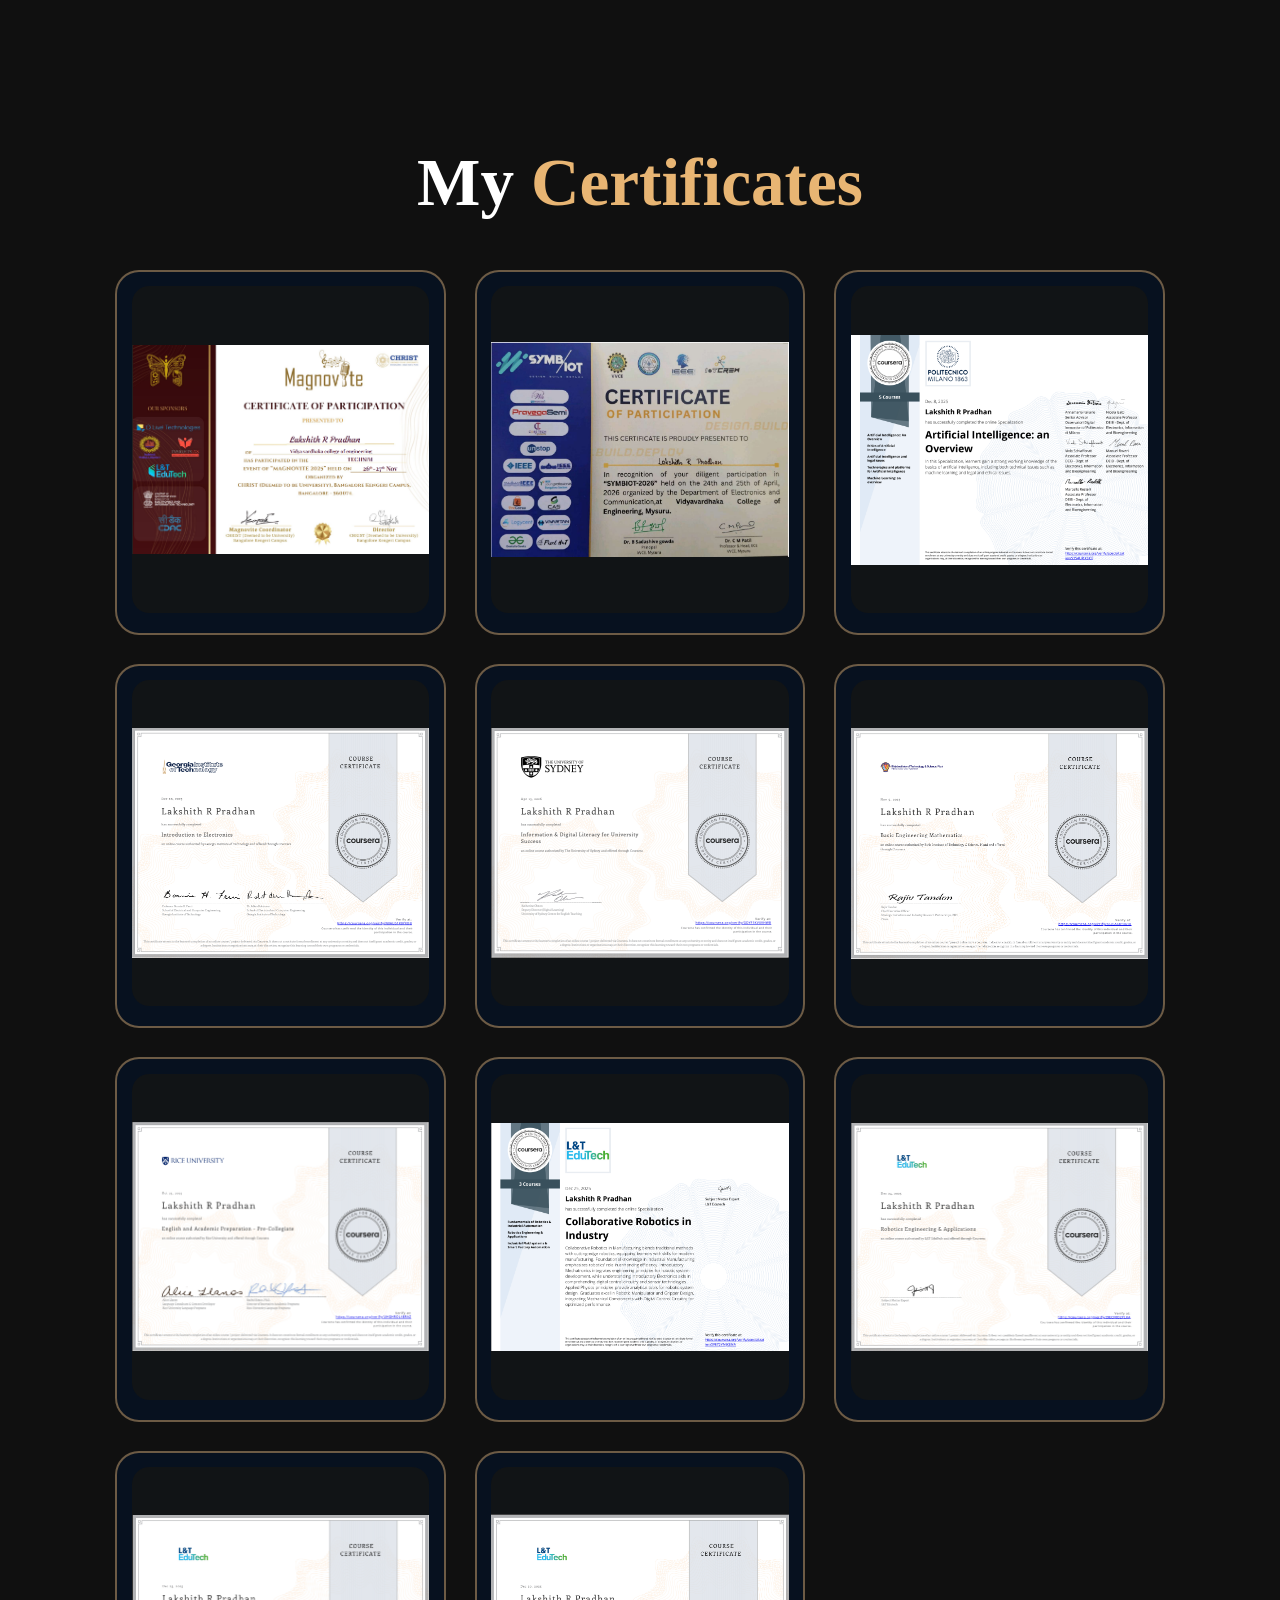
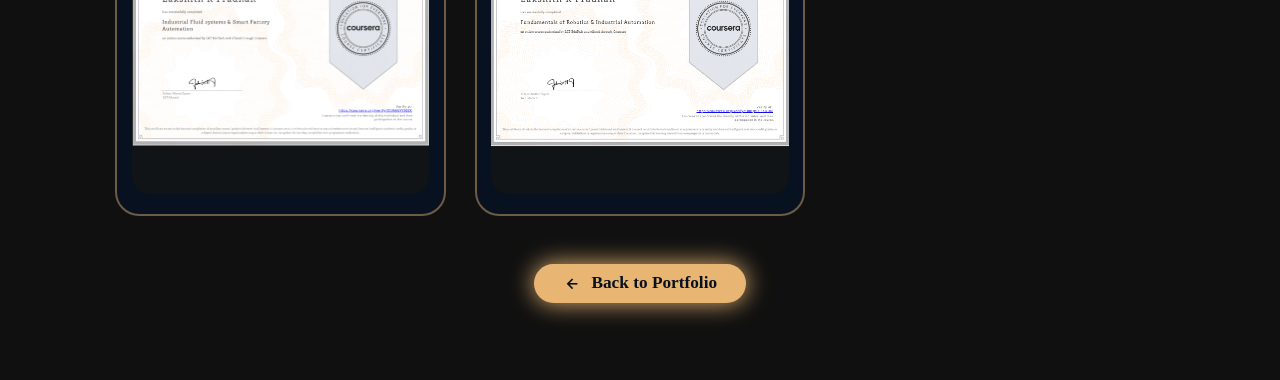
==== certificates.html @ 309d7f7f "adding certificate.html" ====
<!DOCTYPE html>
<html lang="en">

<head>
    <meta charset="UTF-8">
    <meta name="viewport" content="width=device-width, initial-scale=1.0">

    <title>Certificates | Lakshith R Pradhan</title>

    <!-- Your existing CSS -->
    <link rel="stylesheet" href="style.css">

    <!-- Boxicons -->
    <link href="https://unpkg.com/boxicons@2.1.4/css/boxicons.min.css" rel="stylesheet">
</head>

<body>

    <!-- =========================
         CERTIFICATES PAGE
    ========================= -->

    <section class="certificates certificate-page" id="certificate">

        <h2 class="heading">My <span>Certificates</span></h2>

        <div class="certificate-container">
            
            
            <!-- Certificate 10 -->
            <div class="certificate-card">

                <div class="certificate-image">
                    <img src="Lakshith R Pradhan chirtst.png"
                         alt="Magnovite Certificate">
                </div>

                <div class="certificate-overlay">
                    <h3>Magnovite 2025</h3>
                    <p>Certificate of Participation • CHRIST University</p>
                    <span>November 26–27, 2025</span>
                </div>

            </div>


            <!-- Certificate 11 -->
            <div class="certificate-card">

                <div class="certificate-image">
                    <img src="symbiot certificate.png"
                         alt="SYMBIOT 2026 Certificate">
                </div>

                <div class="certificate-overlay">
                    <h3>SYMBIOT-2026</h3>
                    <p>Certificate of Participation • VVCE</p>
                    <span>April 24–25, 2026</span>
                </div>

            </div>
            <!-- Certificate 1 -->
            <div class="certificate-card">

                <div class="certificate-image">
                    <img src="Coursera ai 1st.png"
                         alt="Artificial Intelligence Certificate">
                </div>

                <div class="certificate-overlay">
                    <h3>Artificial Intelligence: An Overview</h3>
                    <p>Coursera Specialization • Politecnico di Milano</p>
                    <span>December 8, 2025</span>
                </div>

            </div>


            <!-- Certificate 2 -->
            <div class="certificate-card">

                <div class="certificate-image">
                    <img src="Coursera ece 1nd.png"
                         alt="Introduction to Electronics Certificate">
                </div>

                <div class="certificate-overlay">
                    <h3>Introduction to Electronics</h3>
                    <p>Georgia Institute of Technology • Coursera</p>
                    <span>December 20, 2025</span>
                </div>

            </div>


            <!-- Certificate 3 -->
            <div class="certificate-card">

                <div class="certificate-image">
                    <img src="Coursera eng2nd.png"
                         alt="Information and Digital Literacy Certificate">
                </div>

                <div class="certificate-overlay">
                    <h3>Information &amp; Digital Literacy for University Success</h3>
                    <p>The University of Sydney • Coursera</p>
                    <span>April 13, 2026</span>
                </div>

            </div>


            <!-- Certificate 4 -->
            <div class="certificate-card">

                <div class="certificate-image">
                    <img src="Coursera math 1st.png"
                         alt="Basic Engineering Mathematics Certificate">
                </div>

                <div class="certificate-overlay">
                    <h3>Basic Engineering Mathematics</h3>
                    <p>Birla Institute of Technology and Science, Pilani • Coursera</p>
                    <span>November 9, 2025</span>
                </div>

            </div>


            <!-- Certificate 5 -->
            <div class="certificate-card">

                <div class="certificate-image">
                    <img src="Coursera ng1st.png"
                         alt="English and Academic Preparation Certificate">
                </div>

                <div class="certificate-overlay">
                    <h3>English and Academic Preparation - Pre-Collegiate</h3>
                    <p>Rice University • Coursera</p>
                    <span>October 25, 2025</span>
                </div>

            </div>


            <!-- Certificate 6 -->
            <div class="certificate-card">

                <div class="certificate-image">
                    <img src="Coursera robo all 1st.png"
                         alt="Collaborative Robotics Certificate">
                </div>

                <div class="certificate-overlay">
                    <h3>Collaborative Robotics in Industry</h3>
                    <p>L&amp;T EduTech • Coursera Specialization</p>
                    <span>December 25, 2025</span>
                </div>

            </div>


            <!-- Certificate 7 -->
            <div class="certificate-card">

                <div class="certificate-image">
                    <img src="Coursera robo.2 1nd.png"
                         alt="Robotics Engineering Certificate">
                </div>

                <div class="certificate-overlay">
                    <h3>Robotics Engineering &amp; Applications</h3>
                    <p>L&amp;T EduTech • Coursera</p>
                    <span>December 24, 2025</span>
                </div>

            </div>


            <!-- Certificate 8 -->
            <div class="certificate-card">

                <div class="certificate-image">
                    <img src="Coursera robo.3 1nd.png"
                         alt="Industrial Fluid Systems Certificate">
                </div>

                <div class="certificate-overlay">
                    <h3>Industrial Fluid Systems &amp; Smart Factory Automation</h3>
                    <p>L&amp;T EduTech • Coursera</p>
                    <span>December 25, 2025</span>
                </div>

            </div>


            <!-- Certificate 9 -->
            <div class="certificate-card">

                <div class="certificate-image">
                    <img src="Coursera robo1nd.png"
                         alt="Fundamentals of Robotics Certificate">
                </div>

                <div class="certificate-overlay">
                    <h3>Fundamentals of Robotics &amp; Industrial Automation</h3>
                    <p>L&amp;T EduTech • Coursera</p>
                    <span>December 20, 2025</span>
                </div>

            </div>




        </div>


        <!-- BACK TO PORTFOLIO -->

        <div class="certificate-more">

            <a href="index.html" class="btn">
                <i class="bx bx-left-arrow-alt"></i>
                Back to Portfolio
            </a>

        </div>

    </section>

</body>

</html>
---- style.css ----
* {
  margin: 0;
  padding: 0;
  box-sizing: border-box;
  text-decoration: none;
  scroll-behavior: smooth;
  font-family: "Poppins";
}

:root {
  --bg-color: #07111F;
  --second-bg-color: #101010;
  --text-color: white;
  --main-color: #E8B573;
}

html {
  font-size: 60%;
  overflow-x: hidden;
}

body {
  background: var(--bg-color);
  color: var(--text-color);
}


/* =========================
   HEADER
========================= */

.header {
  position: fixed;
  width: 100%;
  top: 0;
  left: 0;
  padding: 4rem 15%;
  background-color: rgba(0, 0, 0, 0.3);
  backdrop-filter: blur(10px);
  display: flex;
  justify-content: space-between;
  align-items: center;
  z-index: 1000;
}

#menu-icon {
  font-size: 4.5rem;
  color: var(--main-color);
  display: none;
}

.logo {
  font-size: 3rem;
  color: var(--text-color);
  font-weight: 800;
  cursor: pointer;
  transition: 0.3s ease-in-out;
}

.logo:hover {
  transform: scale(1.1);
}

span {
  color: var(--main-color);
}

.navbar a {
  font-size: 1.8rem;
  color: var(--text-color);
  margin-left: 4rem;
  font-weight: 500;
  transition: 0.3s ease-in-out;
  border-bottom: 3px solid transparent;
}

.navbar a:hover {
  color: var(--main-color);
  border-bottom: 3px solid var(--main-color);
}

.gradient-btn {
  font-size: 1.8rem;
  padding: 1rem 2rem;
  border-radius: 3rem;
  background: var(--main-color);
  letter-spacing: 1px;
  cursor: pointer;
  transition: 0.3s ease-in-out;
  color: white;
  border: none;
  text-decoration: none;
  display: inline-block;
}

.gradient-btn:hover {
  transform: scale(1.05);
  box-shadow: 0 0 25px rgba(232, 181, 115, 0.5);
}


/* =========================
   GENERAL SECTION
========================= */

section {
  min-height: 100vh;
  padding: 10rem 15%;
}


/* =========================
   HOME
========================= */

.home {
  display: flex;
  align-items: center;
  justify-content: center;
  gap: 15rem;
}

.home-content {
  display: flex;
  flex-direction: column;
  align-items: flex-end;
  text-align: right;
}

.home-content h1 {
  font-size: 8rem;
  font-weight: 700;
  margin-top: 1.5rem;
  line-height: 1;
}

.home-content h3 {
  margin: 1rem 0;
  font-size: 2rem;
 
}

.home-content p {
  font-size: 1.5rem;
  font-weight: 500;
  line-height: 1.8;
}

.home-img img {
  width: 32vw;
  border-radius: 50%;
  box-shadow: 0 0 25px var(--main-color);
  transition: 0.4s ease-in-out;
}

.home-img img:hover {
  box-shadow:
    0 0 25px var(--main-color),
    0 0 50px var(--main-color),
    0 0 100px var(--main-color);
}


/* =========================
   SOCIAL ICONS
========================= */

.social-icons a {
  display: inline-flex;
  align-items: center;
  justify-content: center;
  font-size: 4rem;
  padding: 1rem;
  background: transparent;
  border: 2px solid var(--main-color);
  border-radius: 50%;
  color: var(--main-color);
  margin: 3rem 0.5rem;
  transition: 0.3s ease-in-out;
}

.social-icons a:hover {
  background-color: var(--main-color);
  color: var(--bg-color);
  transform: scale(1.2) translateY(-5px);
  box-shadow: 0 0 25px var(--main-color);
}


/* =========================
   BUTTONS
========================= */

.btn-group {
  display: flex;
  gap: 1.5rem;
}

.btn {
  display: inline-block;
  padding: 1rem 3rem;
  background-color: var(--main-color);
  box-shadow: 0 0 25px var(--main-color);
  border-radius: 3rem;
  font-size: 1.8rem;
  color: #07111F;
  font-weight: 600;
  transition: 0.3s ease-in-out;
}

.btn:hover {
  transform: scale(1.05);
  box-shadow:
    0 0 25px var(--main-color),
    0 0 50px var(--main-color),
    0 0 100px var(--main-color);
}

.btn-group a:nth-of-type(2) {
  background-color: transparent;
  color: var(--main-color);
  box-shadow: none;
  border: 2px solid var(--main-color);
}

.btn-group a:nth-of-type(2):hover {
  background-color: var(--main-color);
  color: var(--bg-color);
  box-shadow: 0 0 25px var(--main-color);
}


/* =========================
   ABOUT
========================= */


.about {
    display: flex;
    justify-content: center;
    align-items: center;
    gap: 10rem;
    background: var(--second-bg-color);
}

/* IMAGE */

.about-img img {
    width: 32vw;
    height: 32vw;
    object-fit: cover;
    border-radius: 50%;

    border: 2px solid var(--main-color);

    box-shadow:
        0 0 20px rgba(232, 181, 115, 0.6),
        0 0 40px rgba(232, 181, 115, 0.3);

    transition: 0.4s ease-in-out;
}

.about-img img:hover {
    transform: scale(1.03);

    box-shadow:
        0 0 25px var(--main-color),
        0 0 50px var(--main-color);
}


/* CONTENT */

.about-content {
    max-width: 65rem;
}

.about-content h2 {
    font-size: 7rem;
    text-align: left;
    line-height: 1;
    margin-bottom: 2.5rem;
}

.about-content h2::after {
    content: "";
    display: block;
    width: 32rem;
    height: 2px;
    background: var(--main-color);
    margin-top: 2rem;
    margin-bottom: 2.5rem;
    box-shadow: 0 0 8px var(--main-color);
}

.about-content p {
    font-size: 1.8rem;
    line-height: 1.7;
    margin-bottom: 2rem;
    text-align: left;
    color: white;
}

.about-content .btn {
    margin: 2rem 0 0 0;
}

/* =========================
   SCROLLBAR
========================= */

::-webkit-scrollbar {
  width: 15px;
}

::-webkit-scrollbar-thumb {
  background: var(--main-color);
}

::-webkit-scrollbar-track {
  background-color: var(--bg-color);
}


/* =========================
   HEADINGS
========================= */

.heading {
  text-align: center;
  font-size: 7rem;
  margin: 5rem 0;
}


/* =========================
   SKILLS SECTION
========================= */

.services {
    background-color: var(--bg-color);
    color: black;
    scroll-margin-top: 10rem;

    /* more width for the cards */
    padding-left: 5%;
    padding-right: 5%;
}

.services h2 {
    color: var(--text-color);
}

.services-container {
    display: grid;

    /* Exactly 3 cards per row */
    grid-template-columns: repeat(3, minmax(0, 1fr));

    gap: 2.5rem;
    width: 100%;
    max-width: 1700px;
    margin: 0 auto;
    align-items: stretch;
}

.service-box {
    position: relative;
    display: flex;
    justify-content: center;
    align-items: center;

    /* Keep your large card appearance */
    min-height: 65rem;

    background: #111416;
    border: 1px solid rgba(232, 181, 115, 0.25);
    border-radius: 2.5rem;
    overflow: hidden;
    cursor: pointer;

    transition:
        transform 0.4s ease,
        border-color 0.4s ease,
        box-shadow 0.4s ease;
}

.service-box:hover {
    transform: translateY(-1rem);
    border-color: var(--main-color);
    box-shadow: 0 2rem 5rem rgba(232, 181, 115, 0.18);
}

.service-info {
    position: relative;
    z-index: 2;

    display: flex;
    flex-direction: column;
    justify-content: center;
    align-items: center;

    text-align: center;
    padding: 5rem 3rem;
}

.service-info h4 {
    color: var(--main-color);
    font-size: 3.8rem;
    margin: 2.5rem 0 2rem;
    font-weight: 700;
}

.service-info p {
    color: rgba(255, 255, 255, 0.7);
    font-size: 1.5rem;
    font-weight: 500;
    line-height: 1.8;
    max-width: 34rem;
}

.service-info i {
    font-size: 6rem;
    color: var(--main-color);
    text-shadow: 0 0 2rem rgba(232, 181, 115, 0.35);
}

/* Decorative number */
.service-box::before {
    content: counter(skill-number, decimal-leading-zero);
    position: absolute;
    counter-increment: skill-number;

    top: -5rem;
    right: 2rem;

    font-size: 14rem;
    font-weight: 800;
    color: rgba(255, 255, 255, 0.025);

    z-index: 1;
}

/* Reset counter */
.services-container {
    counter-reset: skill-number;
}

/* Top glowing line */
.service-box::after {
    content: "";
    position: absolute;

    top: 0;
    left: 20%;
    width: 60%;
    height: 3px;

    background: var(--main-color);
    border-radius: 50%;
    box-shadow: 0 0 1.5rem var(--main-color);
}


/* FADED BACKGROUND NUMBERS */

.service-box::before {
  position: absolute;

  top: -4rem;
  right: 1rem;

  font-size: 13rem;
  font-weight: 800;
  line-height: 1;

  color: rgba(232, 181, 115, 0.035);

  transition: 0.4s ease;

  pointer-events: none;
}


/* SKILL NUMBERS */

.service-box:nth-child(1)::before {
  content: "01";
}

.service-box:nth-child(2)::before {
  content: "02";
}

.service-box:nth-child(3)::before {
  content: "03";
}

.service-box:nth-child(4)::before {
  content: "04";
}

.service-box:nth-child(5)::before {
  content: "05";
}


/* HOVER */

.service-box:hover {
  transform: translateY(-1.2rem);

  border-color: var(--main-color);

  box-shadow:
    0 1.5rem 3rem rgba(0, 0, 0, 0.4),
    0 0 3rem rgba(232, 181, 115, 0.12);
}

.service-box:hover::before {
  color: rgba(232, 181, 115, 0.08);
  transform: scale(1.05);
}

.service-box:hover::after {
  width: 80%;
  left: 10%;

  box-shadow:
    0 0 15px rgba(232, 181, 115, 0.8),
    0 0 35px rgba(232, 181, 115, 0.4);
}


/* SKILL CONTENT */

.service-info {
  position: relative;

  display: flex;
  flex-direction: column;

  justify-content: center;
  align-items: center;

  text-align: center;

  padding: 3rem 2.5rem;

  z-index: 2;
}


/* ICON */

.service-info i {
  font-size: 4.5rem;

  color: var(--main-color);

  margin-bottom: 2.5rem;

  transition: 0.4s ease;
}

.service-box:hover .service-info i {
  transform: translateY(-0.8rem) scale(1.12);

  text-shadow:
    0 0 10px rgba(232, 181, 115, 0.6),
    0 0 25px rgba(232, 181, 115, 0.3);
}


/* TITLE */

.service-info h4 {
  font-size: 2.8rem;

  color: var(--text-color);

  margin: 0 0 1.5rem 0;

  font-weight: 700;

  line-height: 1.3;

  letter-spacing: 0.1rem;

  transition: 0.4s ease;
}

.service-box:hover .service-info h4 {
  color: var(--main-color);
}


/* DESCRIPTION */

.service-info p {
  font-size: 1.35rem;

  font-weight: 400;

  line-height: 1.8;

  color: #a8afb8;

  max-width: 25rem;
}

/* =========================
   PROJECTS
========================= */

.projects {
    background-color: var(--second-bg-color);
}

.project-box {
    display: grid;
    grid-template-columns: repeat(2, 1fr);
    gap: 4rem;
    align-items: stretch;
}

/* Project Card */

.project-card {
    display: flex;
    flex-direction: column;
    align-items: center;
    text-align: center;

    background-color: var(--bg-color);
    border: 2px solid var(--main-color);
    border-radius: 3rem;

    padding: 4rem 3rem;
    overflow: hidden;
    cursor: pointer;

    /* Same height for every project */
    min-height: 70rem;

    /* Keeps button at the bottom */
    position: relative;

    box-shadow: 0 0 15px rgba(232, 181, 115, 0.25);
    transition: 0.3s ease-in-out;

}
.project-card .btn {
    margin-top: auto;
}
/* Hover */

.project-card:hover {
    transform: translateY(-10px) scale(1.02);

    box-shadow:
        0 0 25px var(--main-color),
        0 0 50px var(--main-color),
        0 0 8px var(--main-color);
}

/* Project Image */


.project-card img {
    width: 100%;
    max-width: 500px;
    height: 280px;
    object-fit: contain;
    margin-bottom: 2rem;
}

/* Project Title */

.project-card h3 {
    color: var(--main-color) !important;

    font-size: 2.6rem;
    line-height: 1.2;

    margin-bottom: 1.5rem;
}

/* Project Description */

.project-card p {
    color: var(--main-color) !important;

    font-size: 1.5rem;
    line-height: 1.5;

    /* Hidden initially */
    opacity: 0;
    visibility: hidden;

    max-height: 0;
    overflow: hidden;

    margin: 0;

    transition: all 0.4s ease;
}
/* About Project Label */

.project-card .about-title {
    color: var(--main-color) !important;
    font-size: 1.3rem;
    font-weight: bold;

    opacity: 1;
    visibility: visible;

    max-height: none;
    margin: 1rem 0;

    overflow: visible;
}


/* Show description when hovering the card */

.project-card:hover > p:not(.about-title) {
    opacity: 1;
    visibility: visible;
    max-height: 200px;
    margin: 1rem 0 2rem;
}
/* Review Project Button */

.project-card .btn {
    color: #000 !important;
    background-color: var(--main-color);

    padding: 1.2rem 2.5rem;

    border-radius: 3rem;

    font-size: 1.5rem;
    font-weight: bold;

    box-shadow: 0 0 20px var(--main-color);

    transition: 0.3s ease;
}

.project-card .btn:hover {
    transform: scale(1.05);

    box-shadow:
        0 0 20px var(--main-color),
        0 0 40px var(--main-color);
}


/* =========================
   RESPONSIVE
========================= */



/* =========================
   CONTACT
========================= */

.contact {
  background-color: var(--bg-color);
}

.contact h2 {
  margin-bottom: 3rem;
  color: var(--text-color);
}

.contact form {
  display: flex;

  align-items: center;
  justify-content: center;

  gap: 3rem;

  margin: 5rem 0;

  text-align: center;
}

.contact form .input-box input,
.contact form textarea {
  width: 100%;

  padding: 2.5rem;

  font-size: 1.8rem;

  background-color: var(--bg-color);

  color: var(--text-color);

  border-radius: 2rem;

  border: 2px solid var(--main-color);

  margin: 1.5rem 0;

  resize: none;
}
/* =========================
   CERTIFICATES
========================= */

.certificates {
    background: var(--second-bg-color);
    padding: 10rem 9% 8rem;
}

.certificates .heading {
    text-align: center;
    margin-bottom: 5rem;
}

.certificate-container {
    display: grid;
    grid-template-columns: repeat(3, 1fr);
    gap: 3rem;
}


/* Certificate Card */

.certificate-card {
    position: relative;
    height: 38rem;

    background: var(--bg-color);
    border: 2px solid rgba(232, 181, 115, 0.45);
    border-radius: 2.5rem;

    padding: 1.5rem;
    overflow: hidden;

    cursor: pointer;

    transition: 0.4s ease;
}


/* Image */

.certificate-image {
    width: 100%;
    height: 34rem;
    display: flex;
    align-items: center;
    justify-content: center;
    overflow: hidden;
    border-radius: 1.8rem;
    background: #111416;
}

.certificate-image img {
    width: 100%;
    height: 100%;
    object-fit: contain;
    object-position: center;
    transition: 0.5s ease;
}

/* Hover card */

.certificate-card:hover {
    border-color: var(--main-color);

    box-shadow:
        0 0 20px rgba(232, 181, 115, 0.5),
        0 0 40px rgba(232, 181, 115, 0.2);
}


/* Image stays completely still */

.certificate-card:hover img {
    transform: none;
}

/* =========================
   HOVER INFORMATION
========================= */

.certificate-overlay {
    position: absolute;

    left: 1.5rem;
    right: 1.5rem;
    bottom: 1.5rem;

    padding: 2rem;

    background: rgba(7, 17, 31, 0.94);

    border-radius: 1.5rem;

    text-align: center;

    transform: translateY(120%);
    opacity: 0;

    transition: 0.4s ease;

    border: 1px solid rgba(232, 181, 115, 0.5);
}


/* Show information */

.certificate-card:hover .certificate-overlay {
    transform: translateY(0);
    opacity: 1;
}


.certificate-overlay h3 {
    font-size: 2rem;
    color: var(--main-color);

    margin-bottom: 0.7rem;
}


.certificate-overlay p {
    font-size: 1.4rem;
    color: white;

    margin-bottom: 0.5rem;
}


.certificate-overlay span {
    font-size: 1.2rem;
    color: #a8afb8;
}


/* =========================
   VIEW MORE
========================= */

.certificate-more {
    display: flex;
    justify-content: center;

    margin-top: 5rem;
}


.certificate-more .btn {
    display: inline-flex;
    align-items: center;
    gap: 1rem;
}


.certificate-more .btn i {
    font-size: 2rem;
}

/* =========================
   FOOTER
========================= */

.footer {
  background-color: var(--second-bg-color);
  padding: 50px 0;
}

.footer .social-icons {
  text-align: center;
}

.footer ul {
  text-align: center;
  font-size: 1.8rem;
}

.footer ul li {
  display: inline-block;
  margin-left: 20px;
}

.footer ul li a {
  color: white;
  border-bottom: 3px solid transparent;
  transition: 0.3s ease-in-out;
}

.footer ul li a:hover {
  border-bottom: 3px solid var(--main-color);
}

.footer .copyright {
  text-align: center;
  margin-top: 40px;
  font-size: 16px;
}


/* =========================
   RESPONSIVE
========================= */

@media (max-width: 1400px) {

  .services-container {
    grid-template-columns: repeat(3, 1fr);
  }

}


@media (max-width: 1285px) {

  #menu-icon {
    display: block;
  }

  .navbar {
    position: absolute;

    top: 100%;
    right: 0;

    width: 50%;

    padding: 1rem 3rem;

    background-color: rgba(0, 0, 0, 0.852);

    border-bottom-left-radius: 2rem;

    border-left: 2px solid var(--main-color);
    border-bottom: 2px solid var(--main-color);

    display: none;
  }

  .navbar a {
    display: block;

    font-size: 2rem;

    margin: 3rem 0;

    color: var(--text-color);
  }

  .navbar.active {
    display: block;
  }

  .gradient-btn {
    display: none;
  }

  .home {
    flex-direction: column-reverse;

    margin: 5rem 0;

    gap: 5rem;
  }

  .home-content {
    align-items: center;
    text-align: center;
  }

  .home-img img {
    width: 56vw;
  }

  .about {
    flex-direction: column-reverse;
    text-align: center;
  }

  .about h2 {
    text-align: center;
    margin: 2rem 0;
  }

  .about img {
    width: 52vw;
  }

  .contact form {
    flex-direction: column;
  }

}


@media (max-width: 900px) {

  .services-container {
    grid-template-columns: repeat(2, 1fr);
  }

  .service-box {
    min-height: 38rem;
  }

}


@media (max-width: 600px) {

  html {
    font-size: 55%;
  }

  section {
    padding: 8rem 5%;
  }

  .heading {
    font-size: 5rem;
  }

  .home-content h1 {
    font-size: 5rem;
  }

  .home-content h3 {
    font-size: 3rem;
  }

  .services {
    padding: 8rem 5%;
  }

  .services-container {
    grid-template-columns: 1fr;
    gap: 2rem;
  }

  .service-box {
    min-height: 34rem;
  }

  .service-info h4 {
    font-size: 2.6rem;
  }

  .service-box::before {
    font-size: 10rem;
  }

}
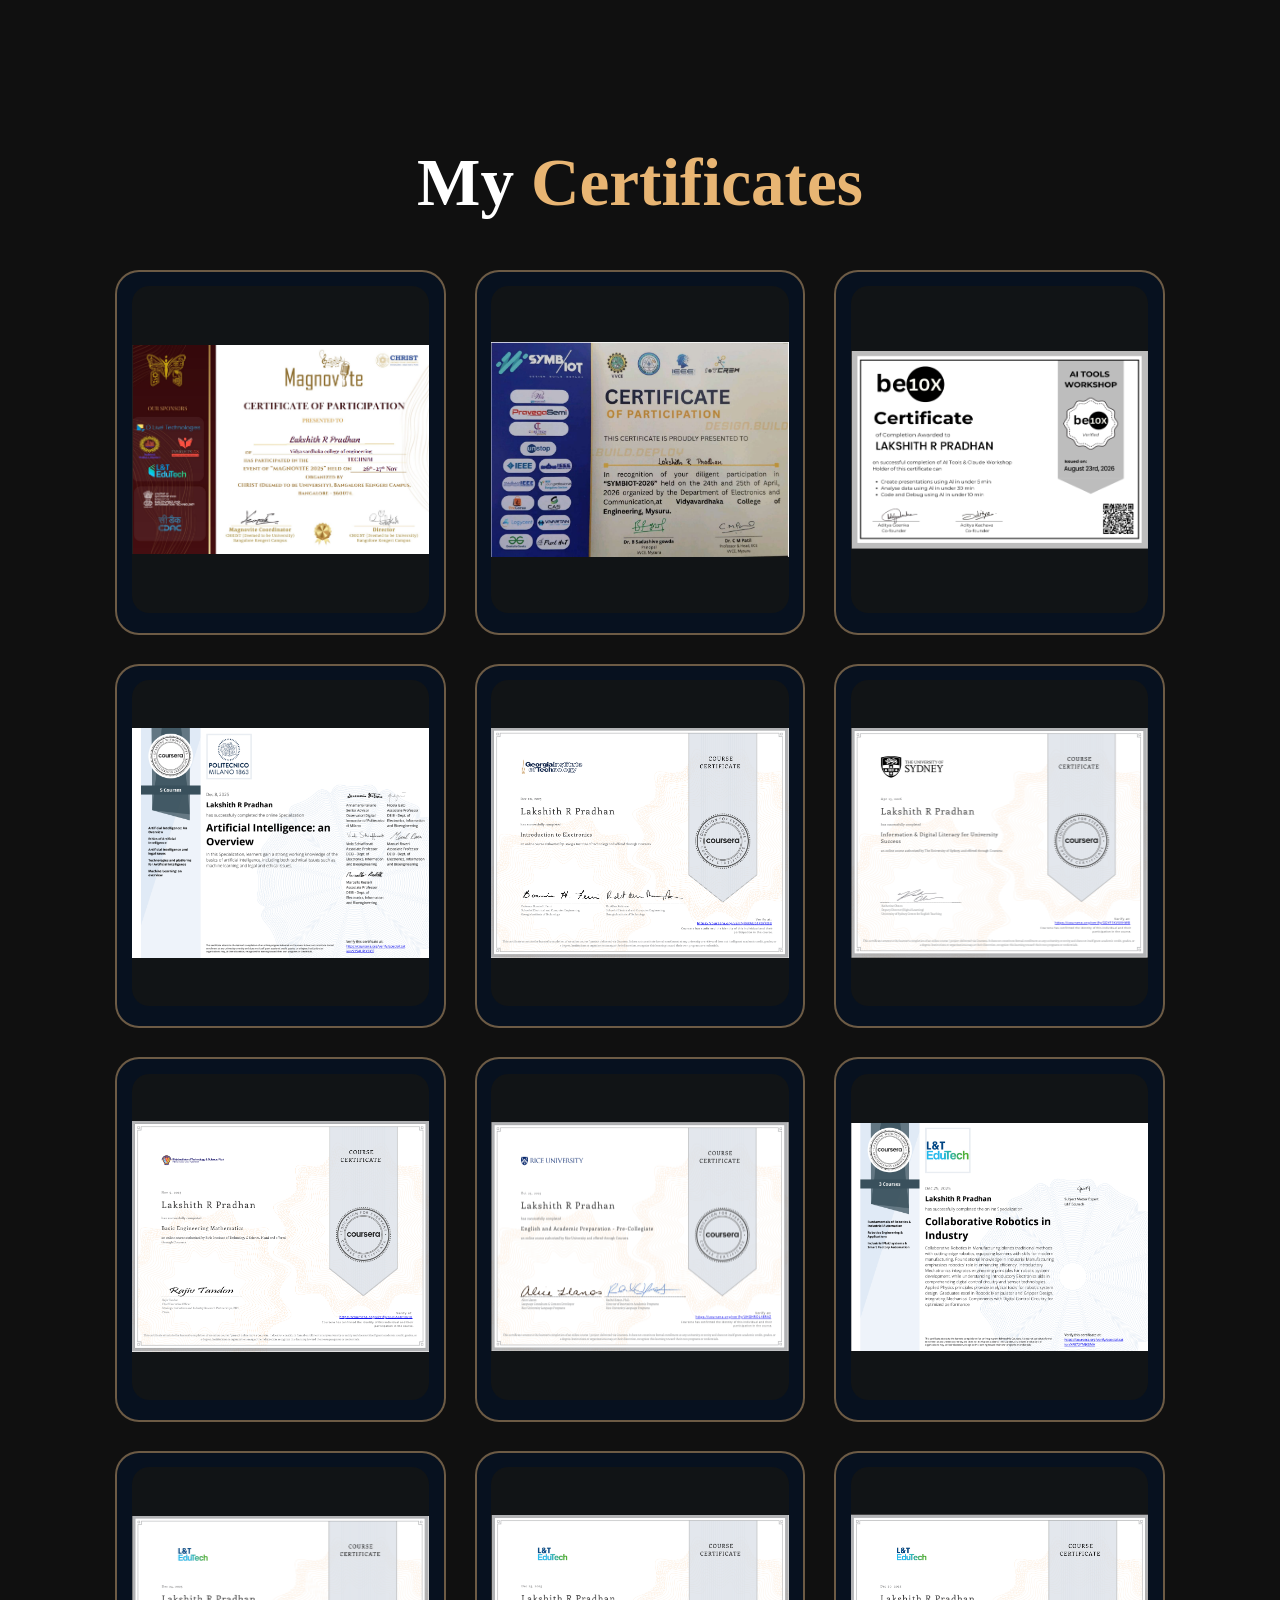
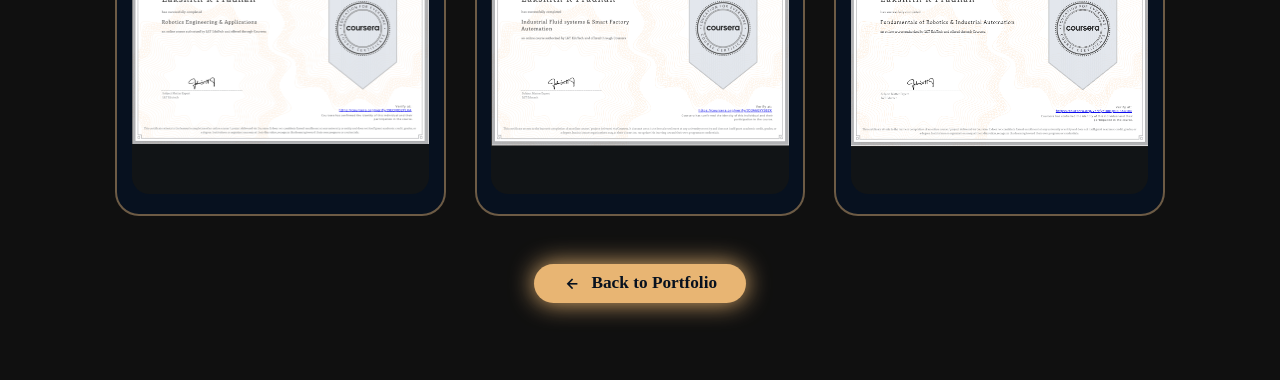
==== commit 40b93b7b: "adding ai ws certificate" ====
--- a/certificates.html
+++ b/certificates.html
@@ -59,6 +59,22 @@
                 </div>
 
             </div>
+            <!-- Certificate 3 -->
+            <div class="certificate-card">
+
+                <div class="certificate-image">
+                    <img src="ai tools.png"
+                         alt="AI TOOLS WORKSHOP">
+                </div>
+
+                <div class="certificate-overlay">
+                    <h3>AI TOOLS WORKSHOP</h3>
+                    <p>be10x</p>
+                    <span>august 23, 2026</span>
+                </div>
+
+            </div>
+            
             <!-- Certificate 1 -->
             <div class="certificate-card">
 
